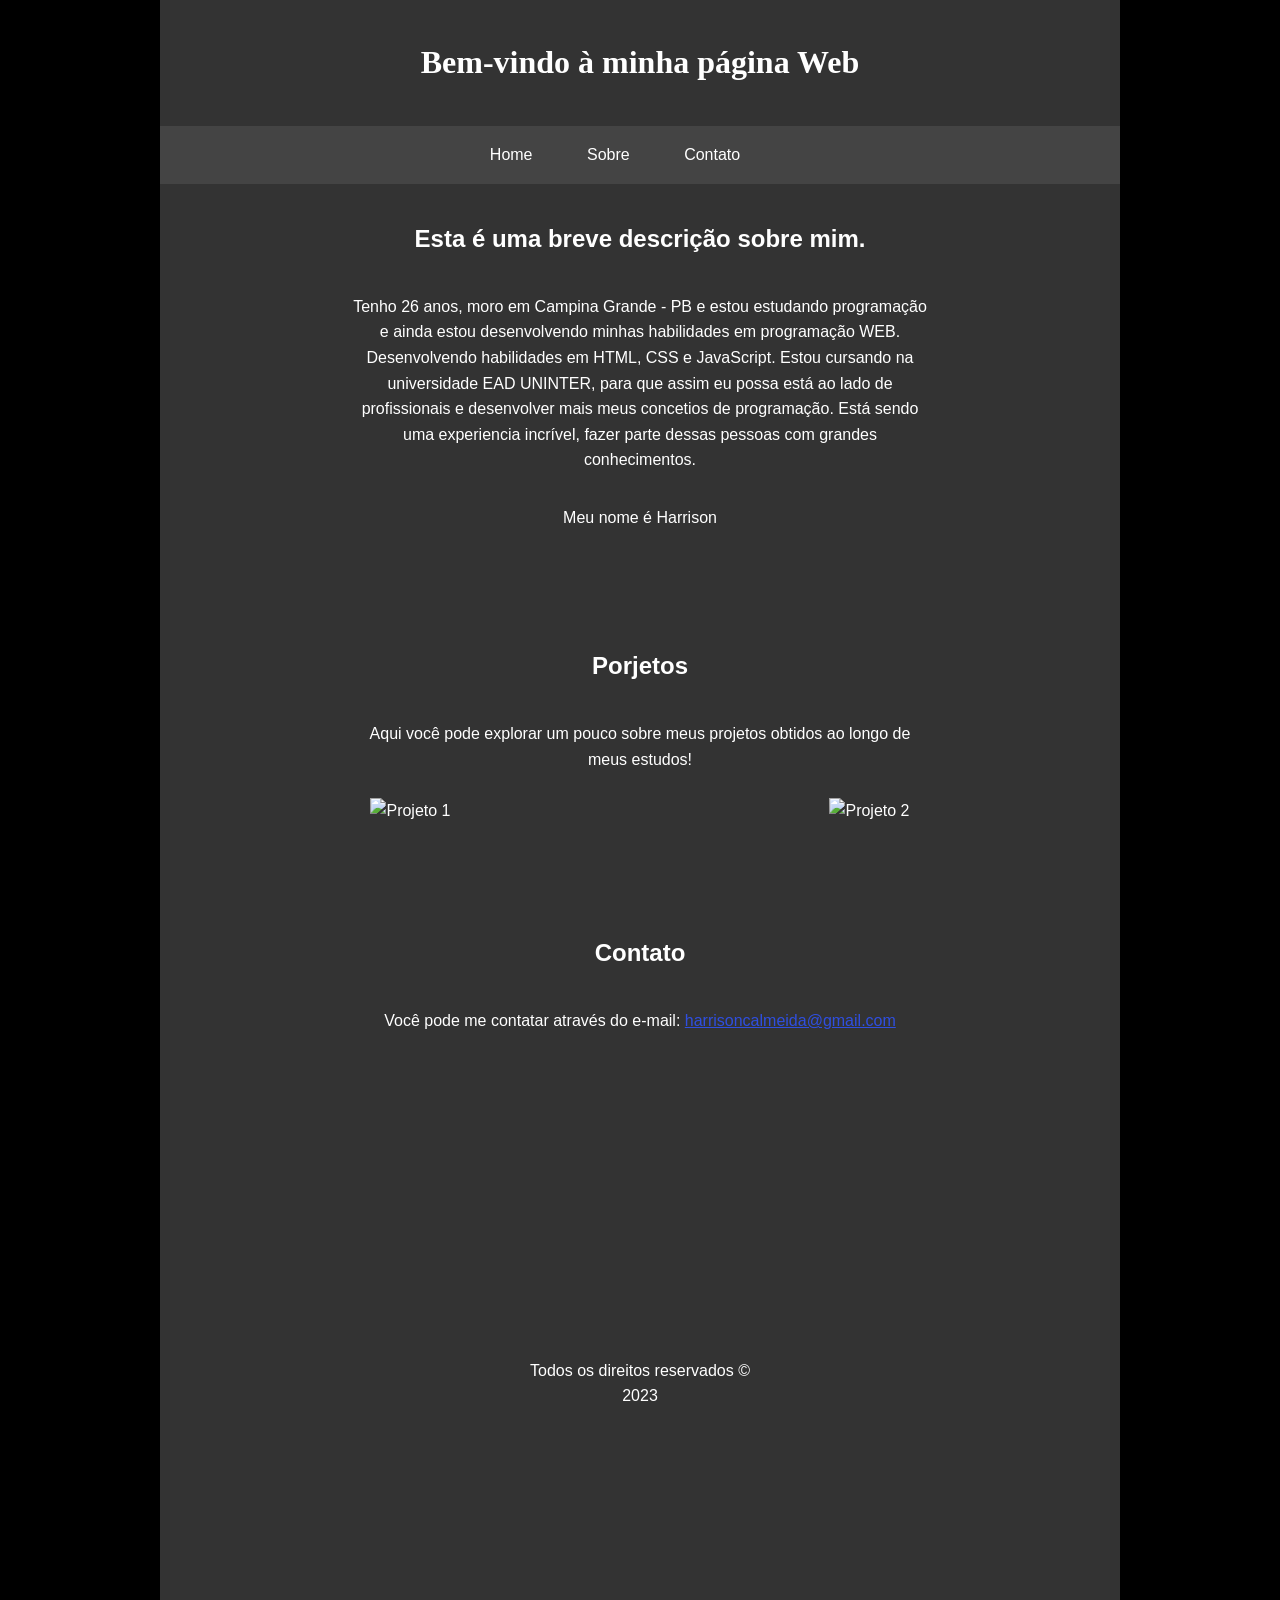
==== HTML/projeto1.html @ ecede525 "https://github.com/harrisoncalmeida/VSCodeProjetcts.git" ====
<!DOCTYPE html>
<html lang="pt-br">
<head>
    <meta charset="UTF-8">
    <meta name="viewport" content="width=device-width, initial-scale=1.0">
    <title>Harrison Programador WEB</title>
    <link rel="stylesheet" type="text/css" href="/CSS/estilo2.css" />
    <link rel='icon' href="/Icon/icon.png" />
</head>
<body>
    <div class="">
        <header>
            <h1>Bem-vindo à minha página Web</h1>
        </header>
        <nav>
            <ul>
                <li><a href="#" target="-blank">Home</a></li>
                <li><a href="#" target="_blank">Sobre</a></li>
                <li><a href="#" target="_blank">Contato</a></li>
            </ul>
        </nav>

        <main>
            <section class="">
                <h2>Esta é uma breve descrição sobre mim.</h2>
                <p>Tenho 26 anos, moro em Campina Grande - PB e estou estudando programação e ainda estou desenvolvendo minhas habilidades em programação WEB. Desenvolvendo habilidades em HTML, CSS e JavaScript.
                    Estou cursando na universidade EAD UNINTER, para que assim eu possa está ao lado de profissionais e desenvolver mais meus concetios de programação. Está sendo uma experiencia incrível, fazer parte
                    dessas pessoas com grandes conhecimentos.
                </p>
                <div>
                    <p> Meu nome é Harrison </p>
                </div>
            </section>
            <section>
                <h2>Porjetos</h2>
                <p>Aqui você pode explorar um pouco sobre meus projetos obtidos ao longo de meus estudos!</p>
                <section class="portfolio">
                    <div class="project">
                        <img id="slideImage" src="" alt="Projeto 1" class="imagem-redimensionada">
                    </div>
                    <div class="project">
                        <img id="slideImage" src="" alt="Projeto 2" class="imagem-redimensionada">
                    </div>
                </section>
            </section>
            <section>
                <h2>Contato</h2>
                <p>Você pode me contatar através do e-mail: <a href="#" target="_blank">harrisoncalmeida@gmail.com</a></p>
            </section>
        </main>

        <footer>
            <p>Todos os direitos reservados &copy; 2023</p>
        </footer>
    </div>
</body>
</html>
---- CSS/estilo2.css ----
/* Estilos para o corpo da página */
body {
    font-family: Arial, sans-serif;
    line-height: 1.6;
    margin: 0;
    padding: 0;
    background-image: url();
    background-color: #000000;
}
        
/* Estilos para o cabeçalho */
header {
    text-align: center;
    padding: 1rem;
    margin-left: 10rem;
    margin-right: 10rem;
    background-color: #333333;
}

h1 {
    color: #ffffff;
    font-family: Times New Roman;
}
        
/* Estilos para a barra de navegação */
nav {
    background-color: #444444;
    text-align: center;
    padding: 1rem;
    margin-left: 10rem;
    margin-right: 10rem;
}
        
nav ul {
    list-style: none;
    margin: 0;
    padding: 0;
            
}
        
nav li {
    display: inline-block;
    margin-right: 50px;
}
        
nav a {
    color: #ffffff;
    text-decoration: none;
}
        
nav a:hover {
    text-decoration: underline;
}
        
/* Estilos para as seções de conteúdo */
main, p{
    background-color: #333333;
    text-align: center;
    max-width: 1570px;
    margin: auto;
    padding: 1rem;
    margin-left: 10rem;
    margin-right: 10rem;
            
}
        
section {
    margin-bottom: 100px;
    color: #ffffff;        
}

.imagem-redimensionada {
    width: 300px;
    height: auto;
}

.imagem-redimensionada {
    height: 200px;
    width: auto;
}
        
.portfolio {
    display: flex;
    gap: 10px;
    padding: 10px;
}

.project {
    flex: 1;
    text-align: center;
}

.project {
    flex: 1;
    max-width: 100%;
}

p a {
    color: #2f4fe0;
}

p a:visited {
    color: #2f4fe0;
}
        
p a:hover {
    color: #ffffff;
}

p a:active {
    color: #ffffff;
}

/* Estilos para o rodapé */
footer {
    background-color: #333333;
    color: #fff;
    text-align: center;
    padding: 11rem;
    margin-left: 10rem;
    margin-right: 10rem;
}
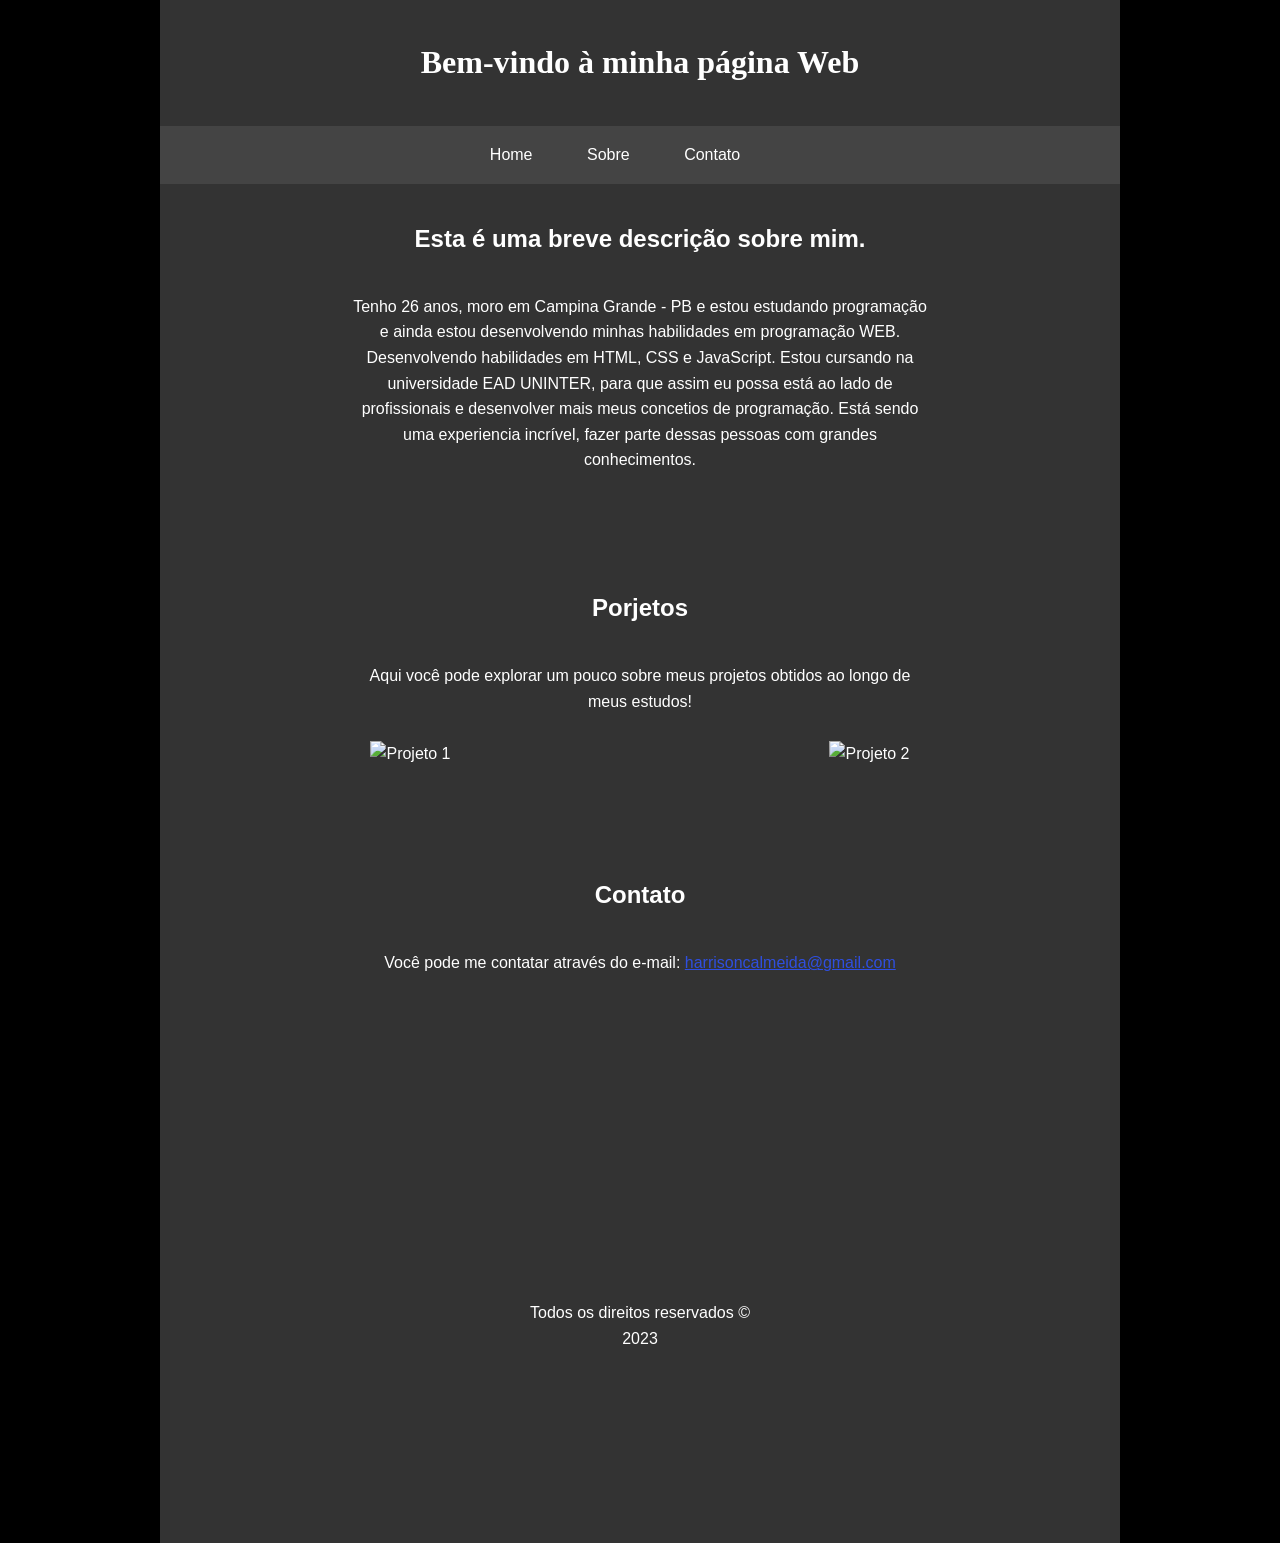
==== commit 154b59b0: "https://github.com/harrisoncalmeida/VSCodeProjetcts.git" ====
--- a/HTML/projeto1.html
+++ b/HTML/projeto1.html
@@ -19,7 +19,6 @@
                 <li><a href="#" target="_blank">Contato</a></li>
             </ul>
         </nav>
-
         <main>
             <section class="">
                 <h2>Esta é uma breve descrição sobre mim.</h2>
@@ -27,9 +26,6 @@
                     Estou cursando na universidade EAD UNINTER, para que assim eu possa está ao lado de profissionais e desenvolver mais meus concetios de programação. Está sendo uma experiencia incrível, fazer parte
                     dessas pessoas com grandes conhecimentos.
                 </p>
-                <div>
-                    <p> Meu nome é Harrison </p>
-                </div>
             </section>
             <section>
                 <h2>Porjetos</h2>
@@ -48,7 +44,6 @@
                 <p>Você pode me contatar através do e-mail: <a href="#" target="_blank">harrisoncalmeida@gmail.com</a></p>
             </section>
         </main>
-
         <footer>
             <p>Todos os direitos reservados &copy; 2023</p>
         </footer>
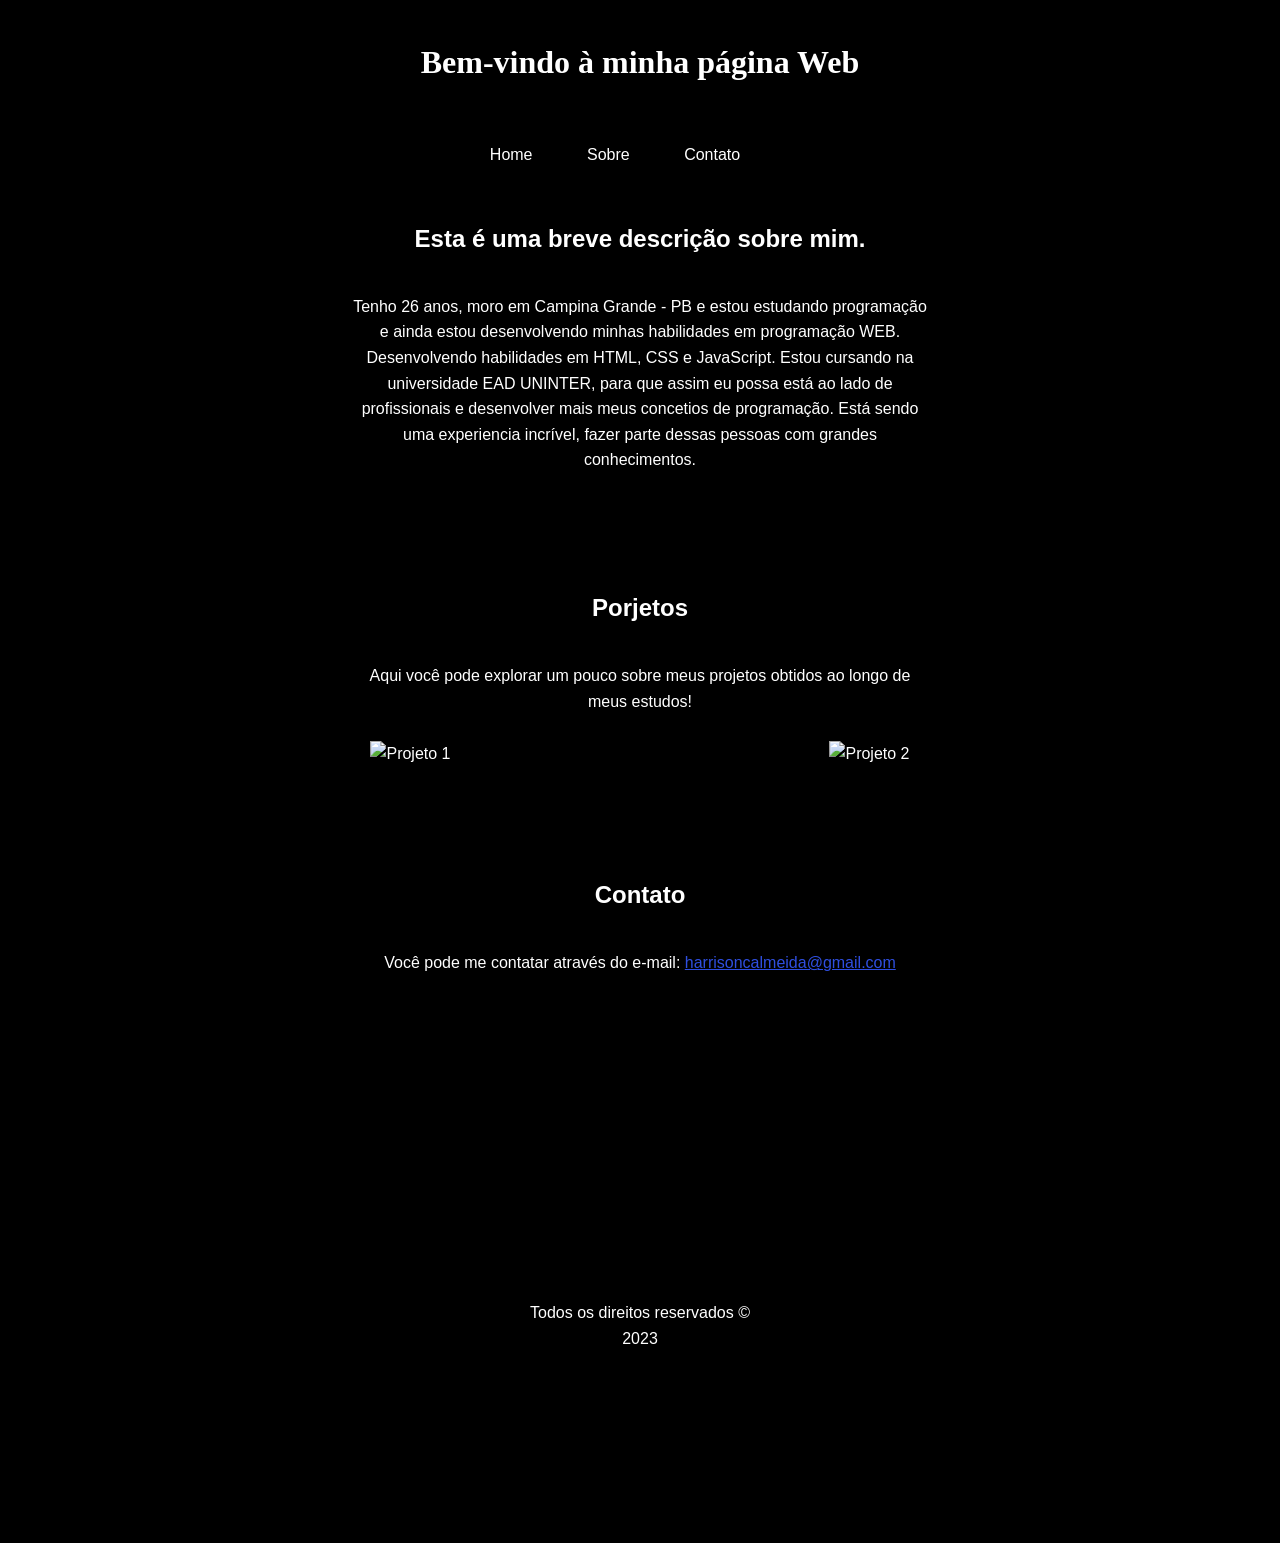
==== commit 722579fd: "https://github.com/harrisoncalmeida/VSCodeProjetcts.git" ====
--- a/HTML/projeto1.html
+++ b/HTML/projeto1.html
@@ -8,7 +8,7 @@
     <link rel='icon' href="/Icon/icon.png" />
 </head>
 <body>
-    <div class="">
+    <div class="demo_wrap">
         <header>
             <h1>Bem-vindo à minha página Web</h1>
         </header>
--- a/CSS/estilo2.css
+++ b/CSS/estilo2.css
@@ -5,8 +5,7 @@
     line-height: 1.6;
     margin: 0;
     padding: 0;
-    background-image: url();
-    background-color: #000000;
+    background: #000;
 }
         
 /* Estilos para o cabeçalho */
@@ -15,7 +14,7 @@
     padding: 1rem;
     margin-left: 10rem;
     margin-right: 10rem;
-    background-color: #333333;
+    background-color: #33333300;
 }
 
 h1 {
@@ -25,7 +24,7 @@
         
 /* Estilos para a barra de navegação */
 nav {
-    background-color: #444444;
+    background-color: #44444400;
     text-align: center;
     padding: 1rem;
     margin-left: 10rem;
@@ -55,7 +54,7 @@
         
 /* Estilos para as seções de conteúdo */
 main, p{
-    background-color: #333333;
+    background-color: #33333300;
     text-align: center;
     max-width: 1570px;
     margin: auto;
@@ -114,7 +113,7 @@
 
 /* Estilos para o rodapé */
 footer {
-    background-color: #333333;
+    background-color: #33333300;
     color: #fff;
     text-align: center;
     padding: 11rem;
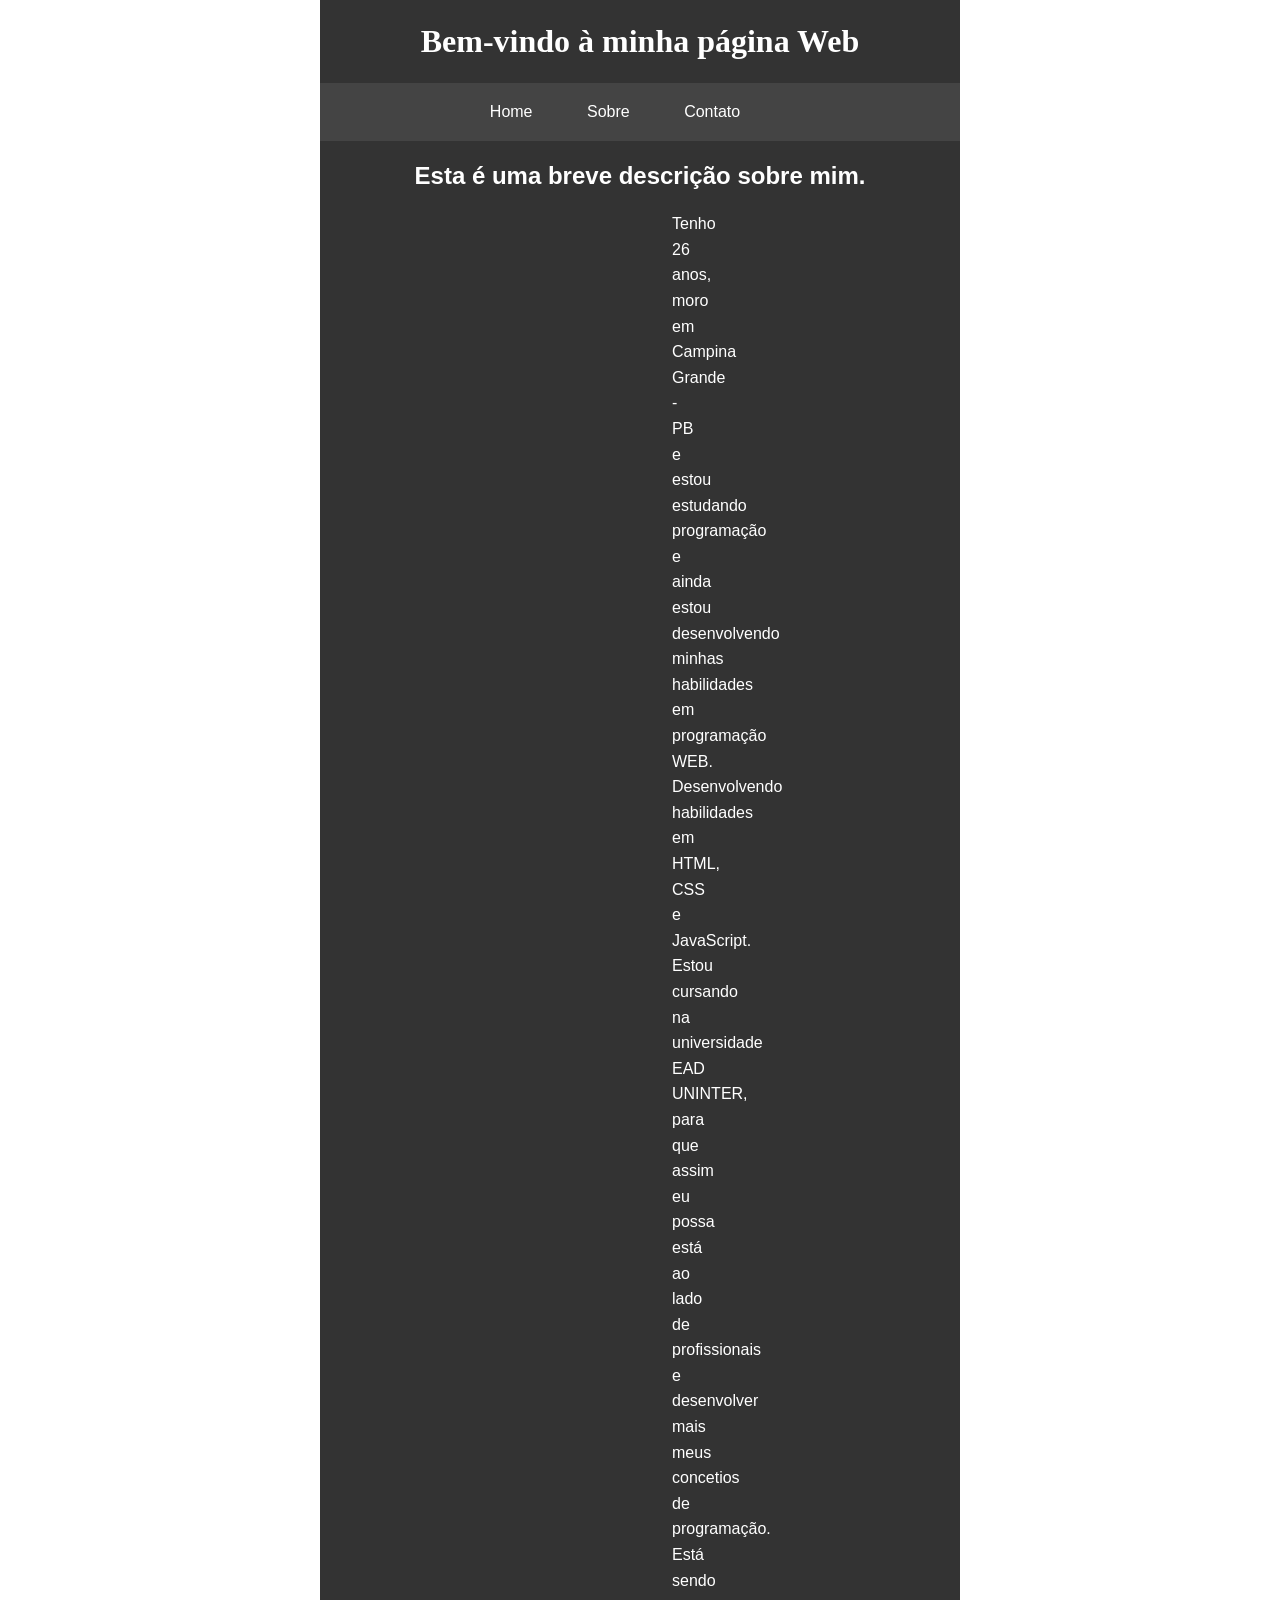
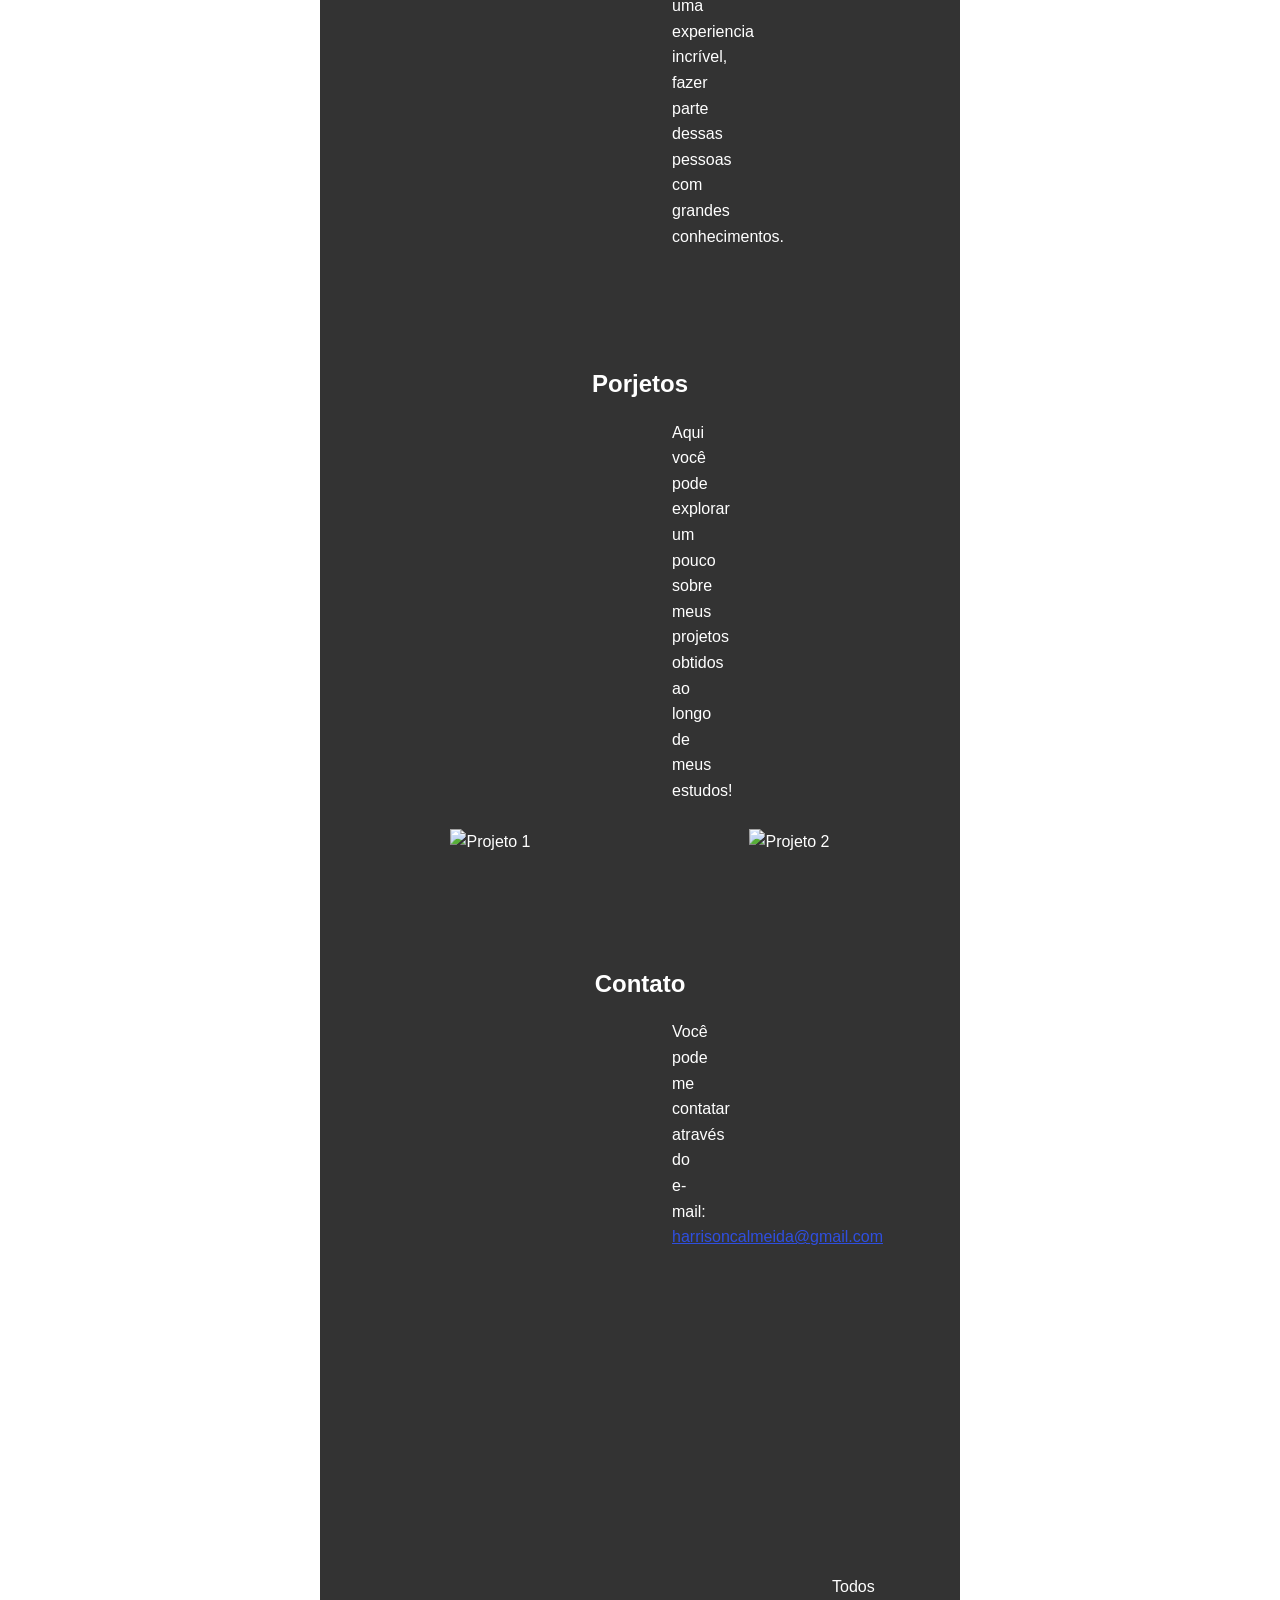
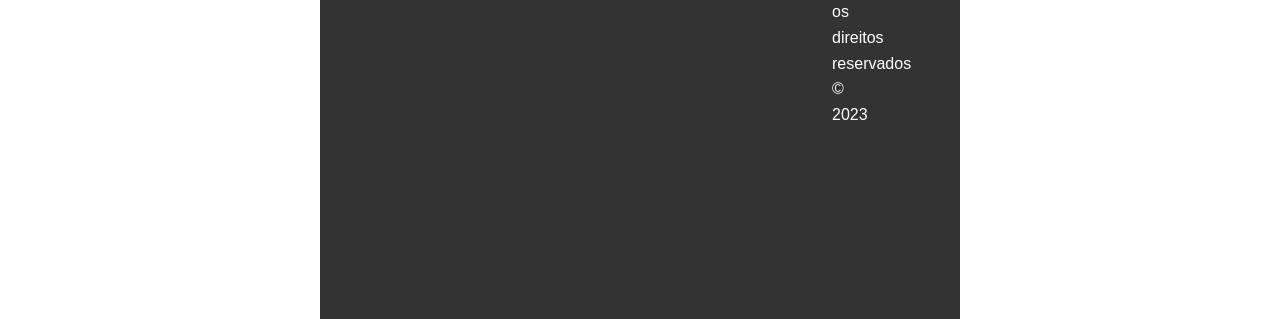
==== commit 99625e15: "Novas alterações" ====
--- a/HTML/projeto1.html
+++ b/HTML/projeto1.html
@@ -5,10 +5,10 @@
     <meta name="viewport" content="width=device-width, initial-scale=1.0">
     <title>Harrison Programador WEB</title>
     <link rel="stylesheet" type="text/css" href="/CSS/estilo2.css" />
-    <link rel='icon' href="/Icon/icon.png" />
+    <link rel="icon" href="" />
 </head>
 <body>
-    <div class="demo_wrap">
+    <div class="">
         <header>
             <h1>Bem-vindo à minha página Web</h1>
         </header>
@@ -32,10 +32,10 @@
                 <p>Aqui você pode explorar um pouco sobre meus projetos obtidos ao longo de meus estudos!</p>
                 <section class="portfolio">
                     <div class="project">
-                        <img id="slideImage" src="" alt="Projeto 1" class="imagem-redimensionada">
+                        <img id="slideImage" src="https://github.com/harrisoncalmeida/WallpaperWEB/blob/main/Projeto%203.jpeg?raw=true" alt="Projeto 1" class="imagem-redimensionada">
                     </div>
                     <div class="project">
-                        <img id="slideImage" src="" alt="Projeto 2" class="imagem-redimensionada">
+                        <img id="slideImage" src="https://github.com/harrisoncalmeida/WallpaperWEB/blob/main/Projeto%202.jpeg?raw=true" alt="Projeto 2" class="imagem-redimensionada">
                     </div>
                 </section>
             </section>
--- a/CSS/estilo2.css
+++ b/CSS/estilo2.css
@@ -1,34 +1,49 @@
         
 /* Estilos para o corpo da página */
 body {
+    background-size: 150%;
+    background-image: url(https://github.com/harrisoncalmeida/WallpaperWEB/blob/main/Wallpaper%203.jpg?raw=true);
+    background-repeat: no-repeat;
+    background-image: url(https://github.com/harrisoncalmeida/WallpaperWEB/blob/main/Wallpaper%203.png?raw=true);
     font-family: Arial, sans-serif;
     line-height: 1.6;
     margin: 0;
     padding: 0;
-    background: #000;
+    
+    
+}
+
+* {
+    box-sizing: border-box;
+    margin: 0;
+    padding: 0;
+}
+
+body {
+    display: block;
 }
         
 /* Estilos para o cabeçalho */
 header {
     text-align: center;
     padding: 1rem;
-    margin-left: 10rem;
-    margin-right: 10rem;
-    background-color: #33333300;
+    margin-left: 20rem;
+    margin-right: 20rem;
+    background-color: #333333;
 }
 
 h1 {
     color: #ffffff;
     font-family: Times New Roman;
 }
-        
+
 /* Estilos para a barra de navegação */
 nav {
-    background-color: #44444400;
+    background-color: #444444;
     text-align: center;
     padding: 1rem;
-    margin-left: 10rem;
-    margin-right: 10rem;
+    margin-left: 20rem;
+    margin-right: 20rem;
 }
         
 nav ul {
@@ -54,13 +69,17 @@
         
 /* Estilos para as seções de conteúdo */
 main, p{
-    background-color: #33333300;
+    background-color: #333333;
     text-align: center;
     max-width: 1570px;
     margin: auto;
+        margin-top: ;
+        margin-right: ;
+        margin-bottom: ;
+        margin-left: ;
     padding: 1rem;
-    margin-left: 10rem;
-    margin-right: 10rem;
+    margin-left: 20rem;
+    margin-right: 20rem;
             
 }
         
@@ -113,10 +132,10 @@
 
 /* Estilos para o rodapé */
 footer {
-    background-color: #33333300;
+    background-color: #333333;
     color: #fff;
     text-align: center;
     padding: 11rem;
-    margin-left: 10rem;
-    margin-right: 10rem;
+    margin-left: 20rem;
+    margin-right: 20rem;
 }
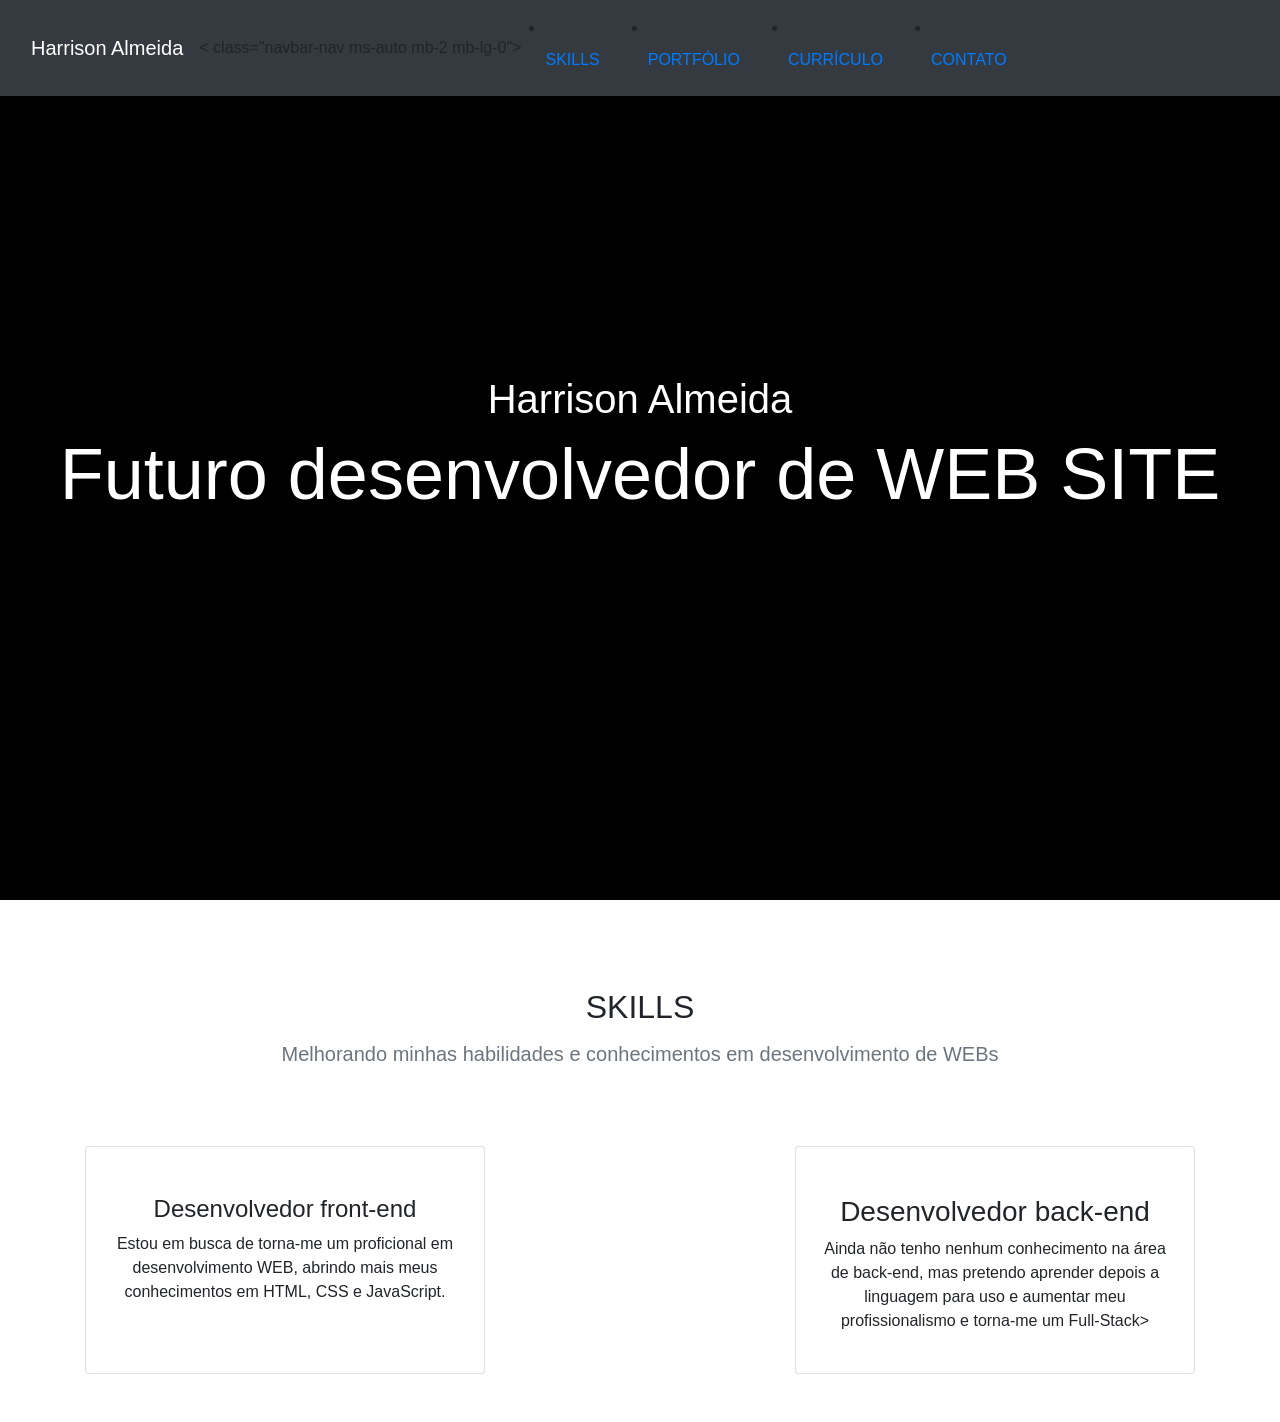
==== commit 57e00af2: "Novas alterações" ====
--- a/HTML/projeto1.html
+++ b/HTML/projeto1.html
@@ -3,50 +3,76 @@
 <head>
     <meta charset="UTF-8">
     <meta name="viewport" content="width=device-width, initial-scale=1.0">
-    <title>Harrison Programador WEB</title>
+    <title>Harrison Portfólio</title>
+    <!-- vinculando o arquivo css -->
     <link rel="stylesheet" type="text/css" href="/CSS/estilo2.css" />
+    <!-- vinculando o ícone da página -->
     <link rel="icon" href="" />
+    <!-- vinculando o bootstrap -->
+    <link rel="stylesheet" href="https://stackpath.bootstrapcdn.com/bootstrap/4.1.3/css/bootstrap.min.css" 
+    integrity="sha384-MCw98/SFnGE8fJT3GXwEOngsV7Zt27NXFoaoApmYm81iuXoPkFOJwJ8ERdknLPMO" crossorigin="anonymous">
 </head>
 <body>
-    <div class="">
-        <header>
-            <h1>Bem-vindo à minha página Web</h1>
-        </header>
-        <nav>
-            <ul>
-                <li><a href="#" target="-blank">Home</a></li>
-                <li><a href="#" target="_blank">Sobre</a></li>
-                <li><a href="#" target="_blank">Contato</a></li>
-            </ul>
+    <!-- Barra de navegação e Cabeça -->
+    <header class="bg-black fixed-top">
+        <nav class="container-xxl navbar navbar-expand-lg py-3 bg-dark navbar-dark">
+            <div class="container-fluid">
+                <a class="navbar-brand fw-bold fs-3" href="#">Harrison Almeida</a>
+                <button class="navbar-toggler" type="button" data-bs-toggle="collapse" data-bs-target="#navbarSupportedContent"
+                aria-controls="navbarSupportedContent" aria-expanded="navbarSupportedContent" aria-label="Toggle navigation">
+                <span class="navbar-toggler-icon"></span>
+                </button>
+                <div class="collapse navbar-collapse" id="navbarSupportedContent">
+                    < class="navbar-nav ms-auto mb-2 mb-lg-0">
+                        <li class="nav-item mx-2">
+                            <a class="nav-link" href="#skills">SKILLS</a>
+                        </li>
+                        <li class="nav-item mx-2">
+                            <a class="nav-link" href="#portfolio">PORTFÓLIO</a>
+                        </li>
+                        <li class="nav-item mx-2">
+                            <a class="nav-link" href="#cv">CURRÍCULO</a>
+                        </li>
+                        <li class="nav-item mx-2">
+                            <a class="nav-link" href="#contact">CONTATO</a>
+                        </li>    
+                </div>
+            </div>
         </nav>
-        <main>
-            <section class="">
-                <h2>Esta é uma breve descrição sobre mim.</h2>
-                <p>Tenho 26 anos, moro em Campina Grande - PB e estou estudando programação e ainda estou desenvolvendo minhas habilidades em programação WEB. Desenvolvendo habilidades em HTML, CSS e JavaScript.
-                    Estou cursando na universidade EAD UNINTER, para que assim eu possa está ao lado de profissionais e desenvolver mais meus concetios de programação. Está sendo uma experiencia incrível, fazer parte
-                    dessas pessoas com grandes conhecimentos.
-                </p>
-            </section>
-            <section>
-                <h2>Porjetos</h2>
-                <p>Aqui você pode explorar um pouco sobre meus projetos obtidos ao longo de meus estudos!</p>
-                <section class="portfolio">
-                    <div class="project">
-                        <img id="slideImage" src="https://github.com/harrisoncalmeida/WallpaperWEB/blob/main/Projeto%203.jpeg?raw=true" alt="Projeto 1" class="imagem-redimensionada">
-                    </div>
-                    <div class="project">
-                        <img id="slideImage" src="https://github.com/harrisoncalmeida/WallpaperWEB/blob/main/Projeto%202.jpeg?raw=true" alt="Projeto 2" class="imagem-redimensionada">
-                    </div>
-                </section>
-            </section>
-            <section>
-                <h2>Contato</h2>
-                <p>Você pode me contatar através do e-mail: <a href="#" target="_blank">harrisoncalmeida@gmail.com</a></p>
-            </section>
-        </main>
-        <footer>
-            <p>Todos os direitos reservados &copy; 2023</p>
-        </footer>
-    </div>
+    </header>
+
+    <!-- Seção de nome e profissão -->
+    <section class="hero d-flex flex-column align-items-center justify-content-center">
+        <div class="text-center">
+            <h1 class="h1 text-white fw-medium fast-italic">Harrison Almeida</h1>
+            <h2 class="display-3 text-white fw-bold">Futuro desenvolvedor de WEB SITE</h2>
+        </div>
+    </section>
+
+    <!-- Seção das minhas habilidades -->
+    <section class="container py-5" id="skills">
+        <div class="row mt-4 py-3">
+            <div class="col-12 d-flex flex-column text-center justify-content-center">
+                <h2>SKILLS</h2>
+                <h5 class="text-secondary fw-normal py-2 fst-italic">Melhorando minhas habilidades e 
+                    conhecimentos em desenvolvimento de WEBs</h5>
+            </div>
+        </div>
+        <div class="row d-flex justify-content-between mx-0">
+            <div class="card mt-5 d-flex flex-column align-items-center text-center bg-white p-4" style="width: 25rem">
+                <i class="text-white bg-primary d-flex align-items-center justify-content-center fs-2 rounded-circle fa-solid
+                fa-cart-shopping"></i>
+                <h3 class="mt-4 h4">Desenvolvedor front-end</h3>
+                <p class="text-center">Estou em busca de torna-me um proficional em desenvolvimento WEB, abrindo mais meus conhecimentos
+                    em HTML, CSS e JavaScript.</p>
+            </div>
+            <div class="card mt-5 d-flex flex-column align-items-center text-center bg-white p-4" style="width: 25rem">
+                <i class="text-white bg-primary d-flex align-items-center justify-content-center fs-2 rounded-circle fa-solid
+                fa-cart-laptop"></i>
+                <h3 class="mt-4">Desenvolvedor back-end</h3>
+                <p class="text-center">Ainda não tenho nenhum conhecimento na área de back-end, mas pretendo aprender depois a linguagem para uso
+                    e aumentar meu profissionalismo e torna-me um Full-Stack></p>
+        </div>
+    </section>
 </body>
 </html>
--- a/CSS/estilo2.css
+++ b/CSS/estilo2.css
@@ -1,141 +1,66 @@
-        
-/* Estilos para o corpo da página */
-body {
-    background-size: 150%;
-    background-image: url(https://github.com/harrisoncalmeida/WallpaperWEB/blob/main/Wallpaper%203.jpg?raw=true);
-    background-repeat: no-repeat;
-    background-image: url(https://github.com/harrisoncalmeida/WallpaperWEB/blob/main/Wallpaper%203.png?raw=true);
-    font-family: Arial, sans-serif;
-    line-height: 1.6;
-    margin: 0;
-    padding: 0;
-    
-    
+/* variáveis de cores */
+:root {
+    --white-color: #fff;
+    --bg-color: #fff;
+    --gray-color: #ccc;
 }
 
-* {
-    box-sizing: border-box;
-    margin: 0;
-    padding: 0;
+/* alterar a cor do plano de fundo */
+body {
+    background: var(--bg-color) !important;
 }
 
-body {
-    display: block;
+/* alterando a cor do link */
+.nav-item.nav-link {
+    color: var(--white-color);
 }
-        
-/* Estilos para o cabeçalho */
-header {
-    text-align: center;
-    padding: 1rem;
-    margin-left: 20rem;
-    margin-right: 20rem;
-    background-color: #333333;
+ 
+/* Imagem de fundo da minha seção*/
+.hero {
+    height: 100vh;
+    background-color: #000;
+    background-repeat: no-repeat;
+    background-position: 60% 0%;
+    background-size: cover;
+    background-attachment: fixed;
 }
 
-h1 {
-    color: #ffffff;
-    font-family: Times New Roman;
+/*#skills {
+    height: 100px;
+    width: 100px;
 }
 
-/* Estilos para a barra de navegação */
-nav {
-    background-color: #444444;
-    text-align: center;
-    padding: 1rem;
-    margin-left: 20rem;
-    margin-right: 20rem;
-}
-        
-nav ul {
-    list-style: none;
-    margin: 0;
-    padding: 0;
-            
-}
-        
-nav li {
-    display: inline-block;
-    margin-right: 50px;
-}
-        
-nav a {
-    color: #ffffff;
-    text-decoration: none;
-}
-        
-nav a:hover {
-    text-decoration: underline;
-}
-        
-/* Estilos para as seções de conteúdo */
-main, p{
-    background-color: #333333;
-    text-align: center;
-    max-width: 1570px;
-    margin: auto;
-        margin-top: ;
-        margin-right: ;
-        margin-bottom: ;
-        margin-left: ;
-    padding: 1rem;
-    margin-left: 20rem;
-    margin-right: 20rem;
-            
-}
-        
-section {
-    margin-bottom: 100px;
-    color: #ffffff;        
+#portfolio {
+    height: 300px;
+    object-fit: cover;
 }
 
-.imagem-redimensionada {
-    width: 300px;
-    height: auto;
+#cv img {
+    width: 230px
+}*/
+
+/*seção do contato background image*/
+/*#contact {
+    background-size: cover;
+    background-attachment: fixed;
+    background-position: center;
+    background-image: url();
+
 }
 
-.imagem-redimensionada {
-    height: 200px;
-    width: auto;
-}
-        
-.portfolio {
-    display: flex;
-    gap: 10px;
-    padding: 10px;
+@media screen and (max-width: 990px) {
+    #skills .card {
+        width: calc(100% / 2 - 10px) !important;
+    }
 }
 
-.project {
-    flex: 1;
-    text-align: center;
-}
-
-.project {
-    flex: 1;
-    max-width: 100%;
-}
-
-p a {
-    color: #2f4fe0;
-}
-
-p a:visited {
-    color: #2f4fe0;
-}
-        
-p a:hover {
-    color: #ffffff;
-}
-
-p a:active {
-    color: #ffffff;
-}
-
-/* Estilos para o rodapé */
-footer {
-    background-color: #333333;
-    color: #fff;
-    text-align: center;
-    padding: 11rem;
-    margin-left: 20rem;
-    margin-right: 20rem;
-}+@media screen and (max-width: 668px) {
+    #skills .card,
+    #portfolio .card-wrapper {
+        width: 100% !important;
+    }
+    #about .hire-text h2 {
+        height: 70px;
+        width: 70px;
+    }
+}*/
